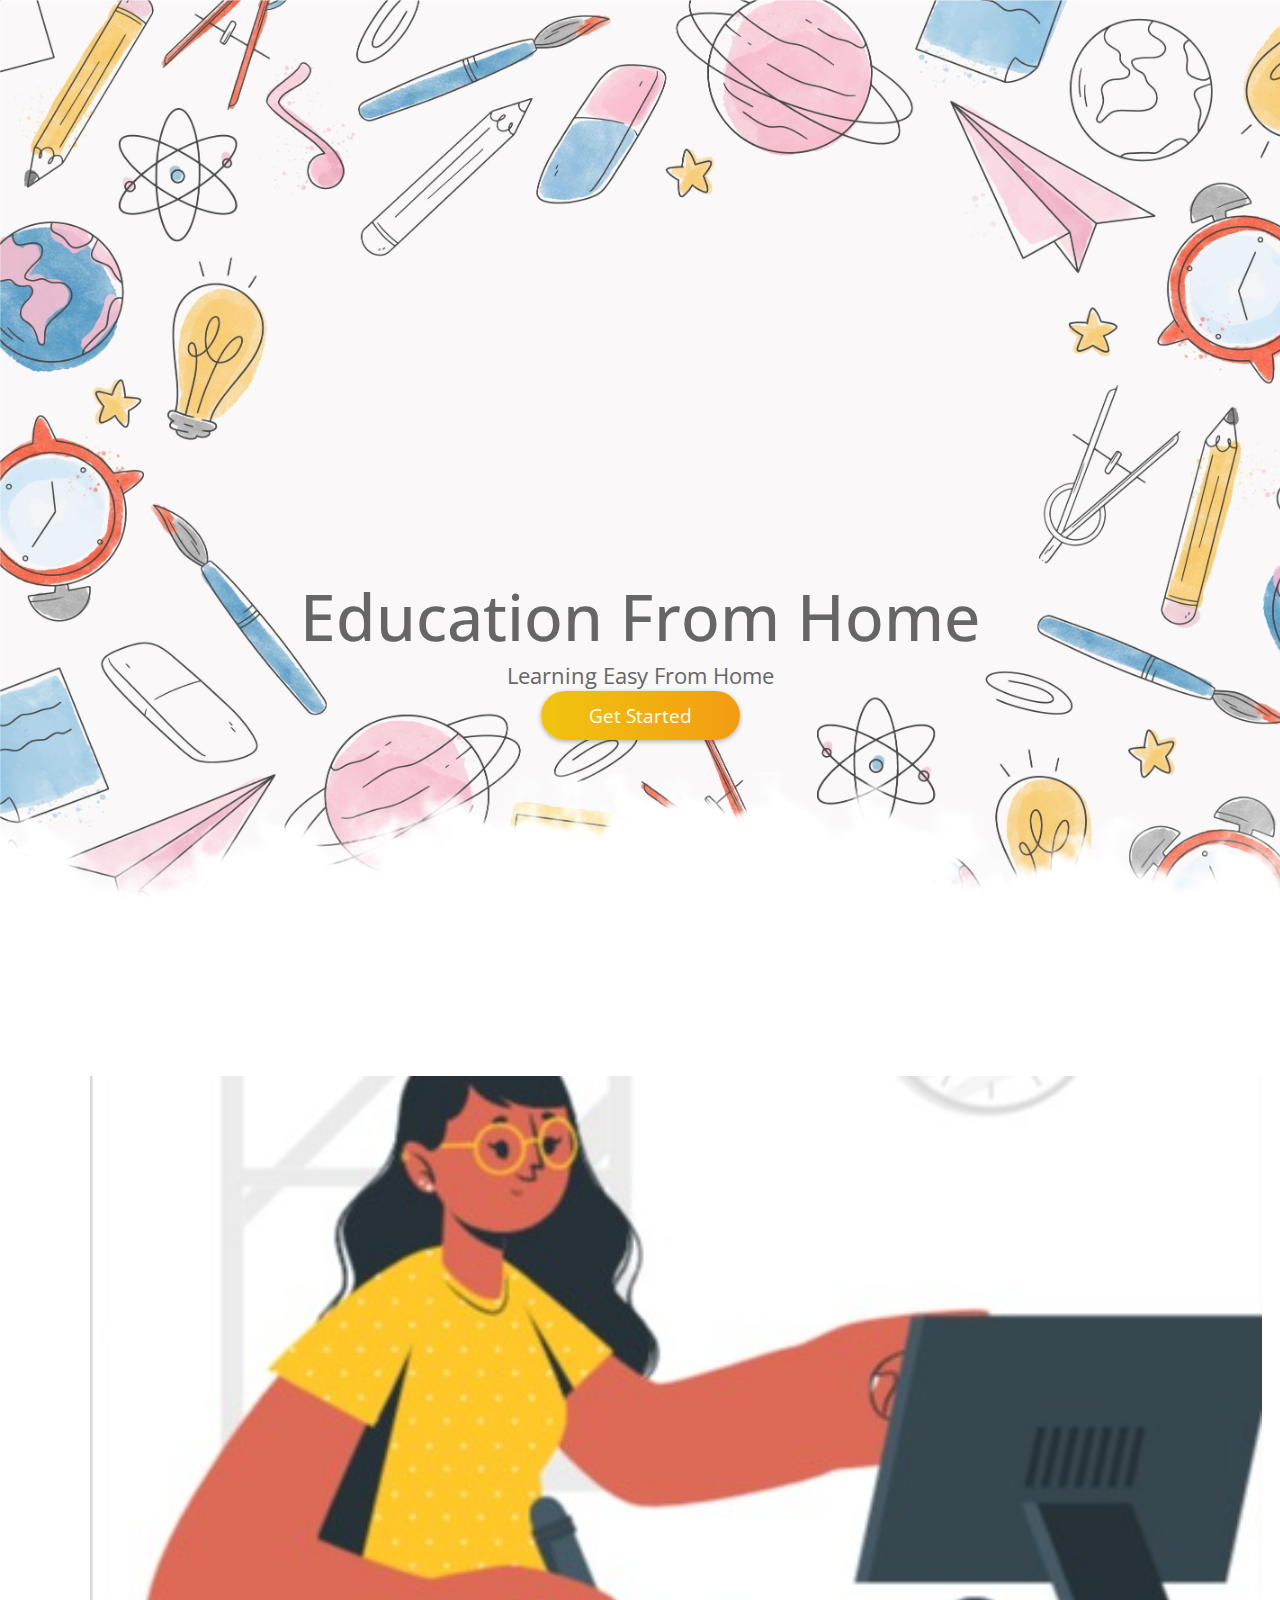
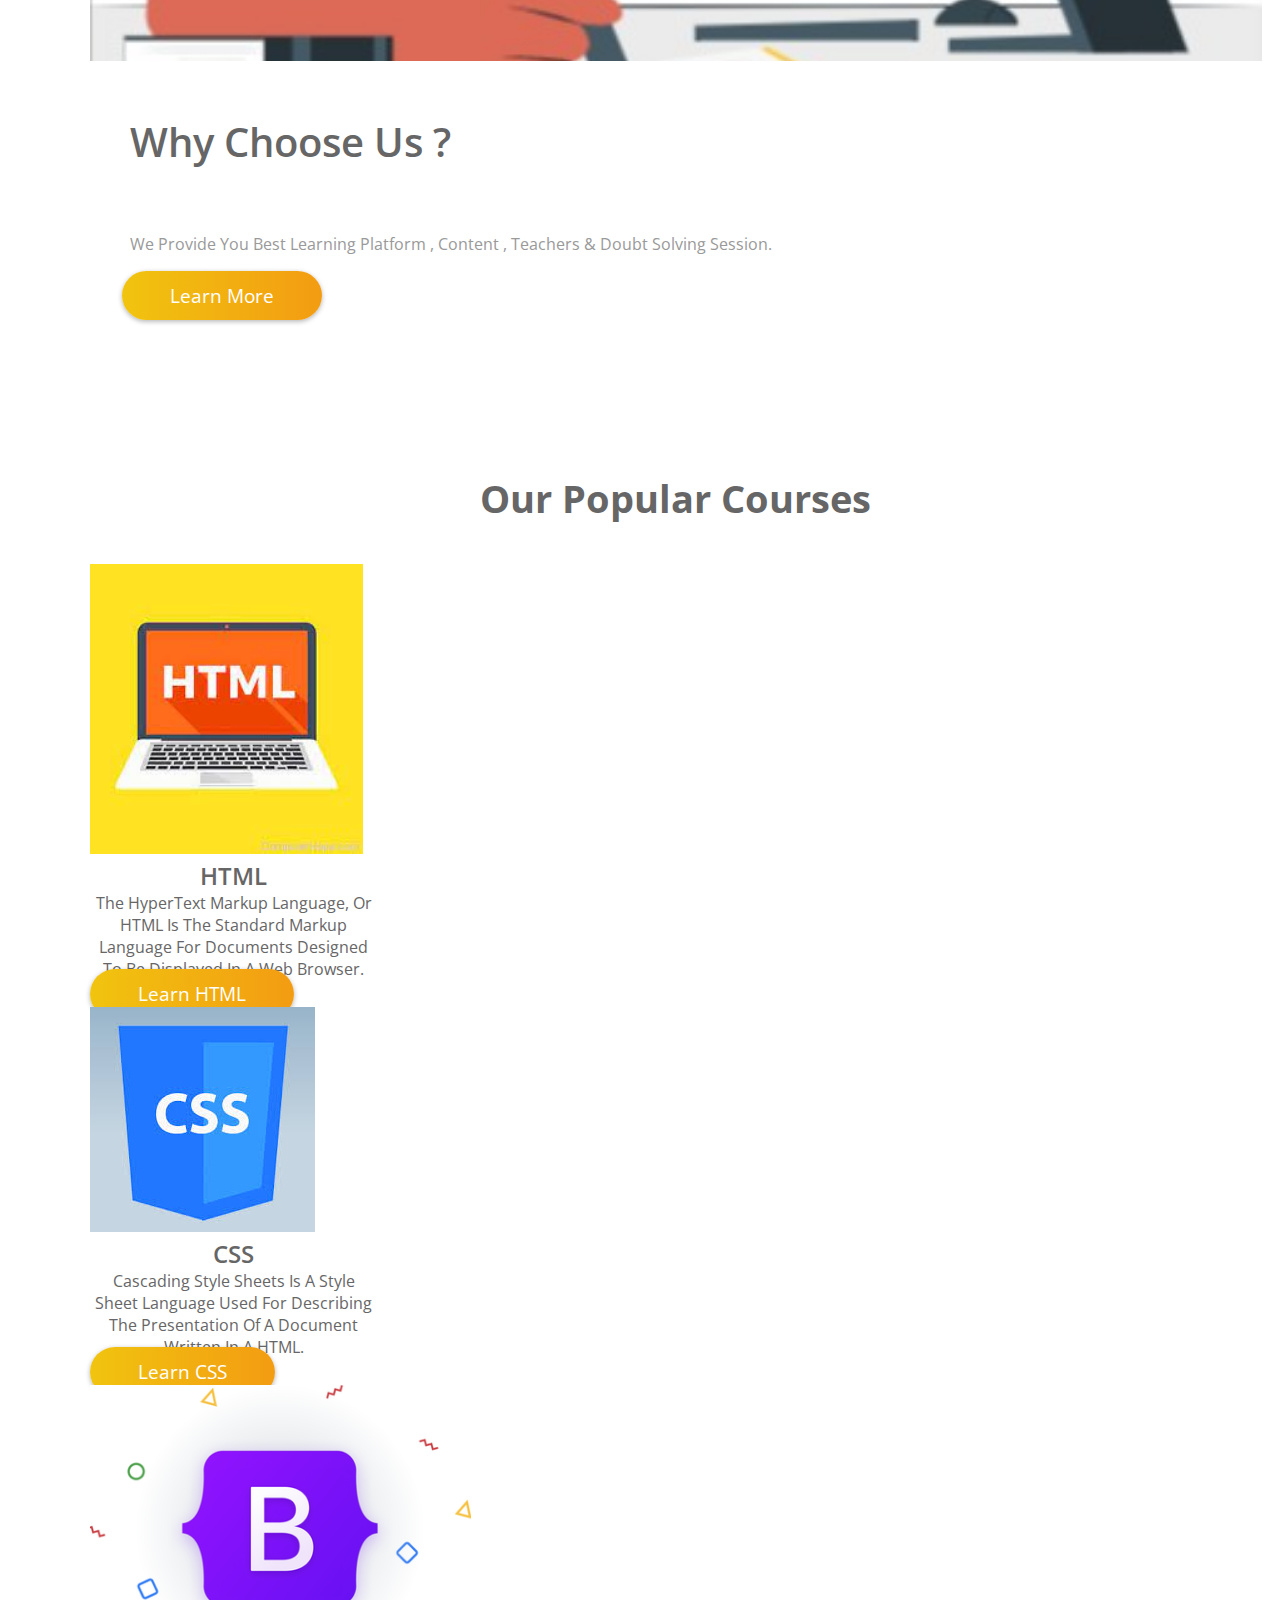
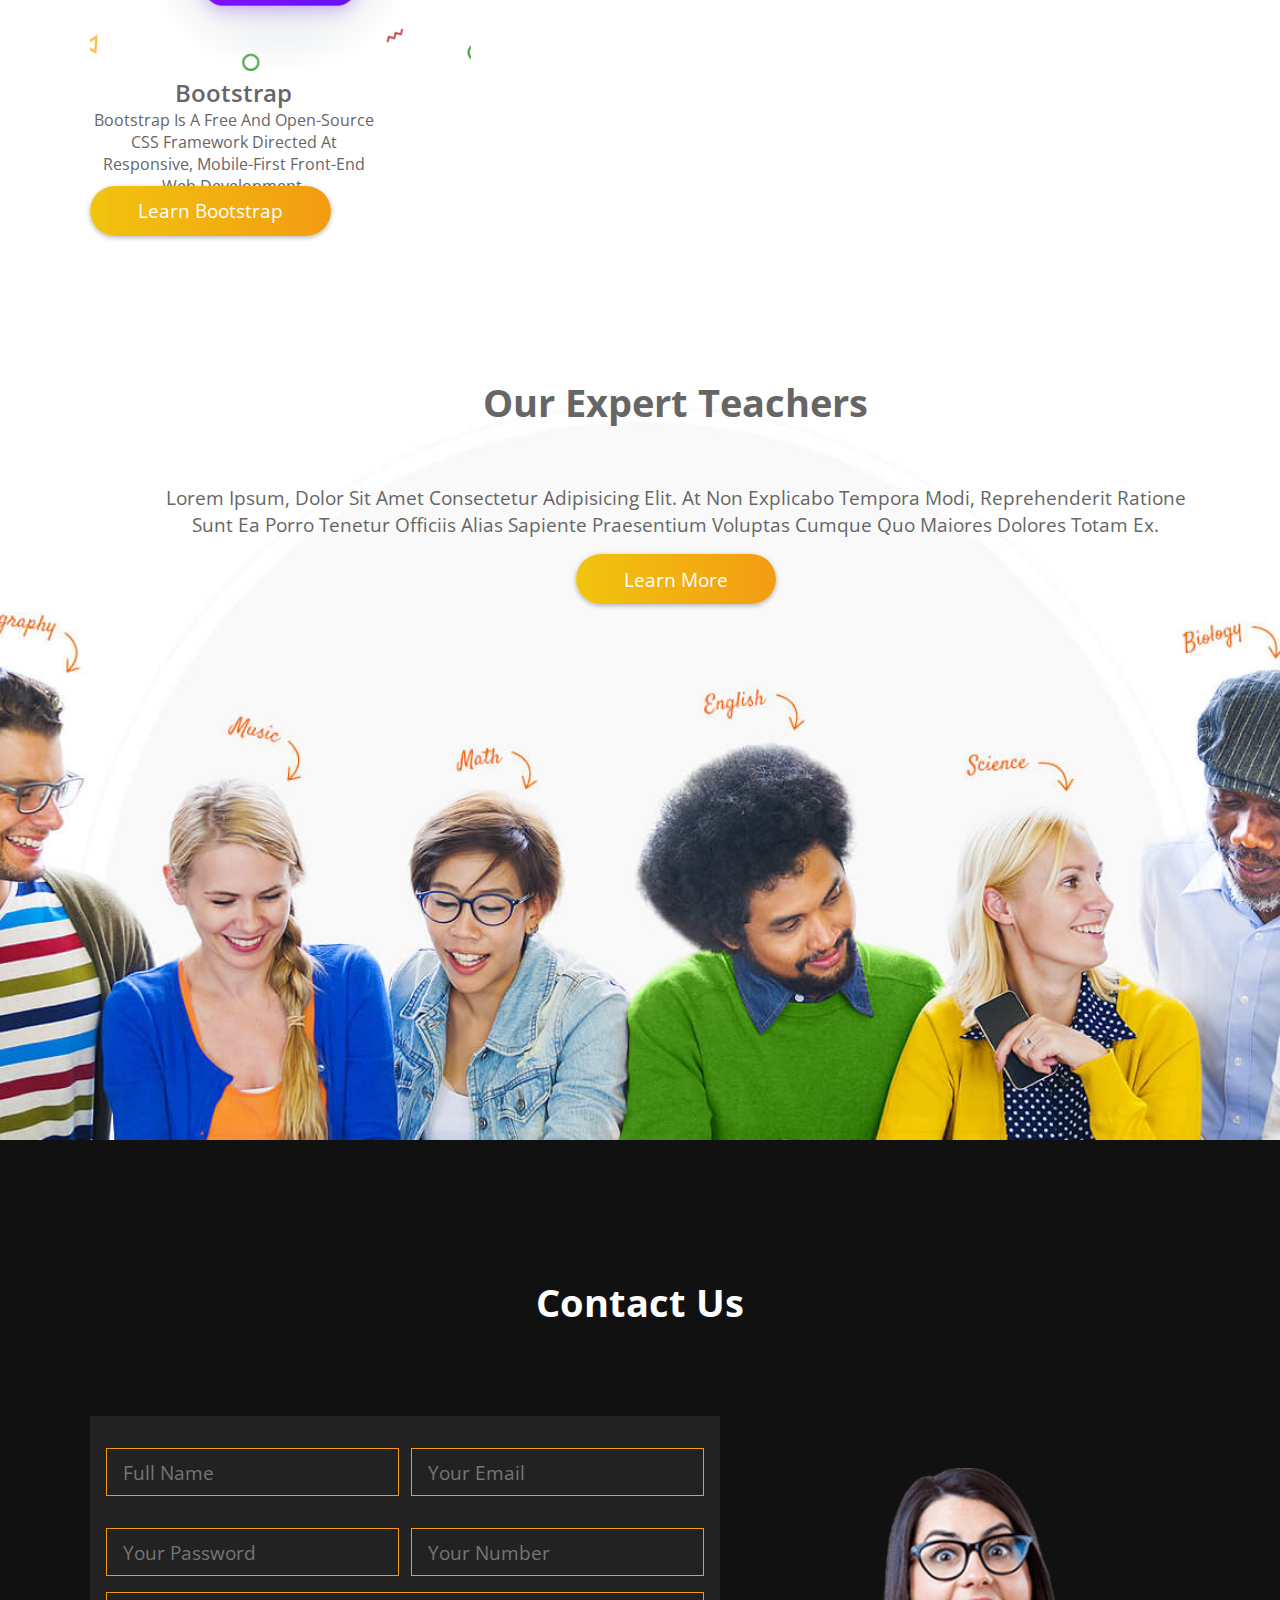
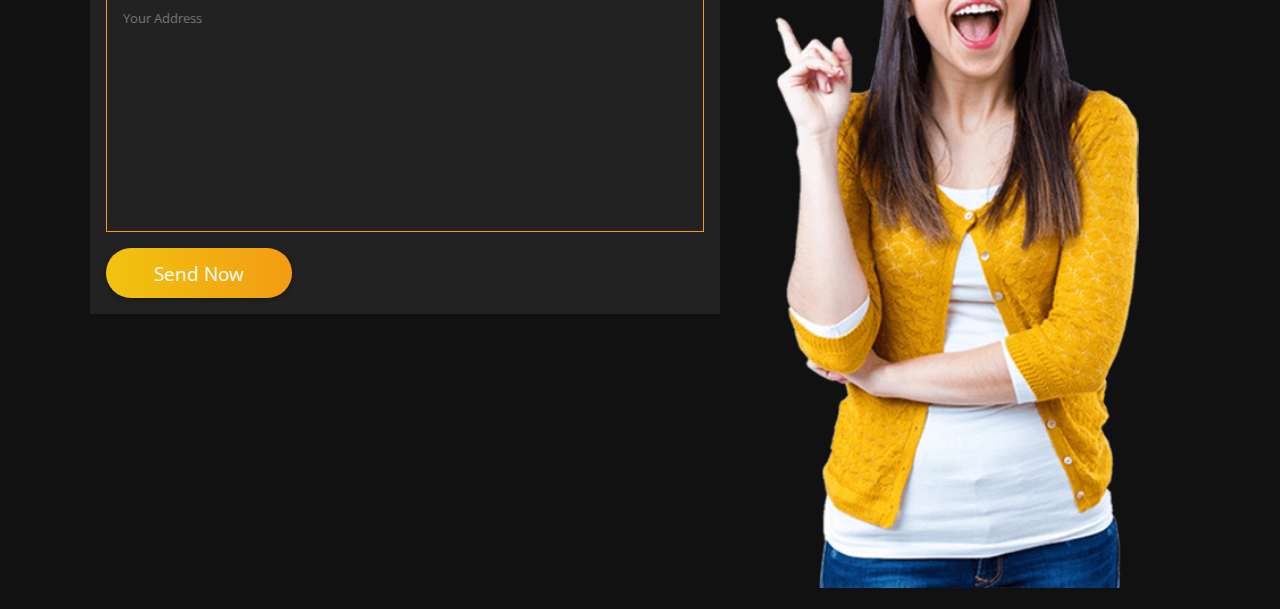
==== index.html @ 4f291eaf "intial commit" ====
<!DOCTYPE html>
<html lang="en">
<head>
    <meta charset="UTF-8">
    <meta http-equiv="X-UA-Compatible" content="IE=edge">
    <meta name="viewport" content="width=device-width, initial-scale=1.0">
    <title>E-Learning</title>

    <!-- google fonts cdn link  -->
    <link rel="preconnect" href="https://fonts.gstatic.com">
    <link href="https://fonts.googleapis.com/css2?family=Open+Sans:wght@300;400;600&display=swap" rel="stylesheet">

    <!-- font awesome cdn link  -->
    <link rel="stylesheet" href="https://cdnjs.cloudflare.com/ajax/libs/font-awesome/5.15.2/css/all.min.css">

    <!-- custom css file link  -->
    <link rel="stylesheet" href="css/style.css">

    <!-- Bootstrap link -->
    <link href="https://cdn.jsdelivr.net/npm/bootstrap@5.1.3/dist/css/bootstrap.min.css" rel="stylesheet" integrity="sha384-1BmE4kWBq78iYhFldvKuhfTAU6auU8tT94WrHftjDbrCEXSU1oBoqyl2QvZ6jIW3" crossorigin="anonymous">
    <script src="https://cdn.jsdelivr.net/npm/bootstrap@5.1.3/dist/js/bootstrap.bundle.min.js" integrity="sha384-ka7Sk0Gln4gmtz2MlQnikT1wXgYsOg+OMhuP+IlRH9sENBO0LRn5q+8nbTov4+1p" crossorigin="anonymous"></script>
    <script src="https://cdn.jsdelivr.net/npm/@popperjs/core@2.10.2/dist/umd/popper.min.js" integrity="sha384-7+zCNj/IqJ95wo16oMtfsKbZ9ccEh31eOz1HGyDuCQ6wgnyJNSYdrPa03rtR1zdB" crossorigin="anonymous"></script>
    <script src="https://cdn.jsdelivr.net/npm/bootstrap@5.1.3/dist/js/bootstrap.min.js" integrity="sha384-QJHtvGhmr9XOIpI6YVutG+2QOK9T+ZnN4kzFN1RtK3zEFEIsxhlmWl5/YESvpZ13" crossorigin="anonymous"></script>
    <!-- Jquery Header & Footer link -->
    <script src="https://code.jquery.com/jquery-3.3.1.js" integrity="sha256-2Kok7MbOyxpgUVvAk/HJ2jigOSYS2auK4Pfzbm7uH60=" crossorigin="anonymous"></script>
    <script> 
        $(function(){
          $("#header").load("header.html"); 
          $("#footer").load("footer.html"); 
        });
    </script> 
</head>
<body>
    <!-- Header Section Starts -->
    <header>
        <div id="header"></div>
    </header>
    <!-- Header Section Ends -->
    <Section class="home" id="home">
        <div class="home_content">
            <h1>Education From Home</h1>
            <p>Learning Easy from Home</p>
            <a href="#"><button class="my_btn">Get Started</button></a>
        </div>
        <div class="shape-animation"></div>
    </Section>
    <!-- About Us Section Starts -->
    <section class="about" id="about">
        <div class="container">
            <div class="row">
                <div class="col-md-6">
                    <div class="about_image">
                        <img src="pics/About-us-image.jpeg" alt="About us" >
                    </div>
                </div>
                <div class="col-md-6">
                    <div class="about_content">
                        <h3>Why Choose Us ?</h3>
                        <p>We provide you best learning platform , content , teachers & doubt solving session.</p>
                        <a href="#"><button class="my_btn">learn more</button></a>
                    </div>
                </div>
            </div>
        </div>

    </section>
    <!-- About Us Section Endss -->
    <!-- Contact Section Starts -->
    <section class="course" id="course">
        <div class="container">
            <h1 class="heading">our popular courses</h1> 
            <div class="row">
                <div class="col-md-4">
                    <div class="course1">
                        <div class="card" style="width: 18rem;">
                            <img src="pics/html_course.jpg" class="card-img-top" alt="Html logo" height="290">
                            <div class="card-body ">
                              <h5 class="card-title ">HTML</h5>
                              <p class="card-text">The HyperText Markup Language, or HTML is the standard markup language for documents designed to be displayed in a web browser.</p>
                              <a href="HTML.html" target="_blank" class="my_btn ">Learn HTML</a>
                            </div>
                          </div>
                    </div>
                </div>
                <div class="col-md-4">
                    <div class="course2">
                        <div class="card" style="width: 18rem;">
                            <img src="pics/css_course.jpg" class="card-img-top" alt="CSslogo">
                            <div class="card-body">
                              <h5 class="card-title">CSS</h5>
                              <p class="card-text">Cascading Style Sheets is a style sheet language used for describing the presentation of a document written in a  HTML.</p>
                              <a href="Learn-CSS.html" target="_blank" class="my_btn ">Learn CSS</a>
                            </div>
                          </div>
                    </div>
                </div>
                <div class="col-md-4">
                    <div class="course3">
                        <div class="card" style="width: 18rem;">
                            <img src="pics/bootstrap.png" class="card-img-top" alt="CSslogo" height="286">
                            <div class="card-body course_body">
                              <h5 class="card-title">Bootstrap</h5>
                              <p class="card-text">Bootstrap is a free and open-source CSS framework directed at responsive, mobile-first front-end web development. </p>
                              <a href="#"  class="my_btn ">Learn Bootstrap</a>
                            </div>
                          </div>
                    </div>
                </div>
            </div>
        </div>

    </section>
    <!-- Contact Section Endss -->

    <!-- teacher section starts  -->
   
    <section class="teacher" id="teacher">
        <div class="container">
            <h1 class="heading">our expert teachers</h1> 
            <p>Lorem ipsum, dolor sit amet consectetur adipisicing elit. At non explicabo tempora modi, reprehenderit ratione sunt ea porro tenetur officiis alias sapiente praesentium voluptas cumque quo maiores dolores totam ex.</p>
            <a href="#"><button class="my_btn">learn more</button></a>
        </div>
    </section>
     <!-- teacher section ends  -->

    <!-- Contact section Stars  -->
    <section class="contact" id="contact">
        <h1 class="heading">contact us</h1>
        <div class="row-custom">

            <form action="">
                <input type="text" placeholder="full name" class="input-box">
                <input type="email" placeholder="your email" class="input-box">
                <input type="password" placeholder="your password" class="input-box">
                <input type="number" placeholder="your number" class="input-box">
                <textarea name="" id="" cols="30" rows="10" class="address-box" placeholder="your address"></textarea>
                <input type="submit" class="my_btn" value="send now">
            </form>
        
            <div class="contact-image">
                <img src="pics/contact-img.png" alt="A girl">
            </div>
        
        </div>
    </section>

    <!-- Contact section ends  --> 

    <footer>
        <div id="footer"></div>
    </footer>
</body>
</html>
---- css/style.css ----
:root{
    --gradient:linear-gradient(90deg, #f1c40f, #f39c12);
}

*{
    font-family: 'Open Sans', sans-serif;
    margin:0; padding:0;
    box-sizing: border-box;
    border:none; outline: none;
    text-decoration: none;
    text-transform: capitalize;
    transition: all .2s linear;
}

*::selection{
    background:#f39c12;
    color:#fff;
}

html{
    /* font-size: 62.5%; */
    overflow-x: hidden;
}
.container{
    width: 1172px;
}

section{
    min-height: 100vh;
    padding:1rem 7%;
    padding-top:6rem;
}

.my_btn{ 
    background: var(--gradient);
    color: #fff;
    cursor: pointer;
    box-shadow: 0 .1rem .3rem rgba(0,0,0,.3);
    border-radius: 4rem;
    padding: .7rem 3rem;
    font-size: 1.2rem;
}
.my_btn:hover{
    color: #666;
}
.home{
   
    background-image: url(../pics/home-bg.jpg);
    background-size: cover;
    /* background-position: center; */
    background-attachment: fixed;
    position: relative;
    text-align: center;
}
.home_content{
    position: absolute;
    left: 0;
    right: 0;
    bottom: 10rem;
}
.home_content h1{
    font-size: 4rem;
    color: #666;
    font-weight: 500;
}
.home_content p{
    font-size: 1.4rem;
    color: #666;
}
.shape-animation{
    width:100%;
    min-height: 10rem;
    position: absolute;
    bottom: -2rem;
    left: 0rem;
    background: url(../pics/shape.png);
    animation: my-animate 10s linear infinite;
}
@keyframes my-animate {
    0%{
        background-position-x: 0rem;
    }

    100%{
        background-position-x: 100rem;
    }
    
}
/* About Us Section */

section#about {
    margin-top: 5rem;
}

.about_image img{
    height: 65vh;
    width: 100%;
    object-fit: cover;
}
.about_content{
    padding-left:  2rem;
}
.about_content h3{
    
    font-size: 2.5rem;
    color:#666;
    padding: 3rem 0.5rem;
    font-weight: 600;
}
.about_content p{
    font-size: 1rem;
    color:#999;
    padding:1rem 0.5rem;
}
.heading{
    color: #666;
    font-size: 2.4rem;
    text-align: center;
    padding: 2.5rem 0rem;
}
.card-title{
    font-weight: 600;
    color: #666;
    font-size: 1.5rem;
    text-align: center;
}
.card-text{
    color: #666;
    text-align: center;
  
}
/* teacher section */
.teacher {
    text-align: center;
    background:url(../pics/teachers.jfif) no-repeat;
    background-size: cover;
    background-position: bottom;
}
.teacher p{
    font-size: 1.2rem;
    color:#666;
    width:65rem;
    margin:1rem auto;
}

/* contact section */
.contact{
    background:#111;
}

.contact .heading{
    color:#fff;
}
.contact .row-custom{
    display: flex;
    align-items: flex-start;
    justify-content: center;
    flex-wrap: wrap;
}

.contact .row-custom form{
    flex:1 1 30rem;
    background:#222;
    padding:1rem;
    display: flex;
    justify-content: space-between;
    flex-wrap: wrap;
    margin-top: 3rem;
    align-items: flex-start;
}
.contact .row-custom form .input-box{
    height:3rem;
    width:49%;
    border:.1rem solid #f39c12;
    padding:0 1rem;
    margin:1rem 0;
    font-size: 1.2rem;
    color:#fff;
    background:none;
    text-transform: none;
    /* border-color: #f39c12; */
}
.contact ::placeholder{
    text-transform: capitalize;
}
.contact  .address-box{
    height:15rem;
    padding:1rem;
    resize: none;
    width:100%;
    border: 1px solid #f39c12;
    background: none;
    color: #ffff;
}

.contact .row-custom .contact-image img{
    height: 80vh;
    margin-top: 6.2rem;
    margin-left: 1rem;
}
.contact .row-custom form .my_btn{
    margin-top: 1rem;
}
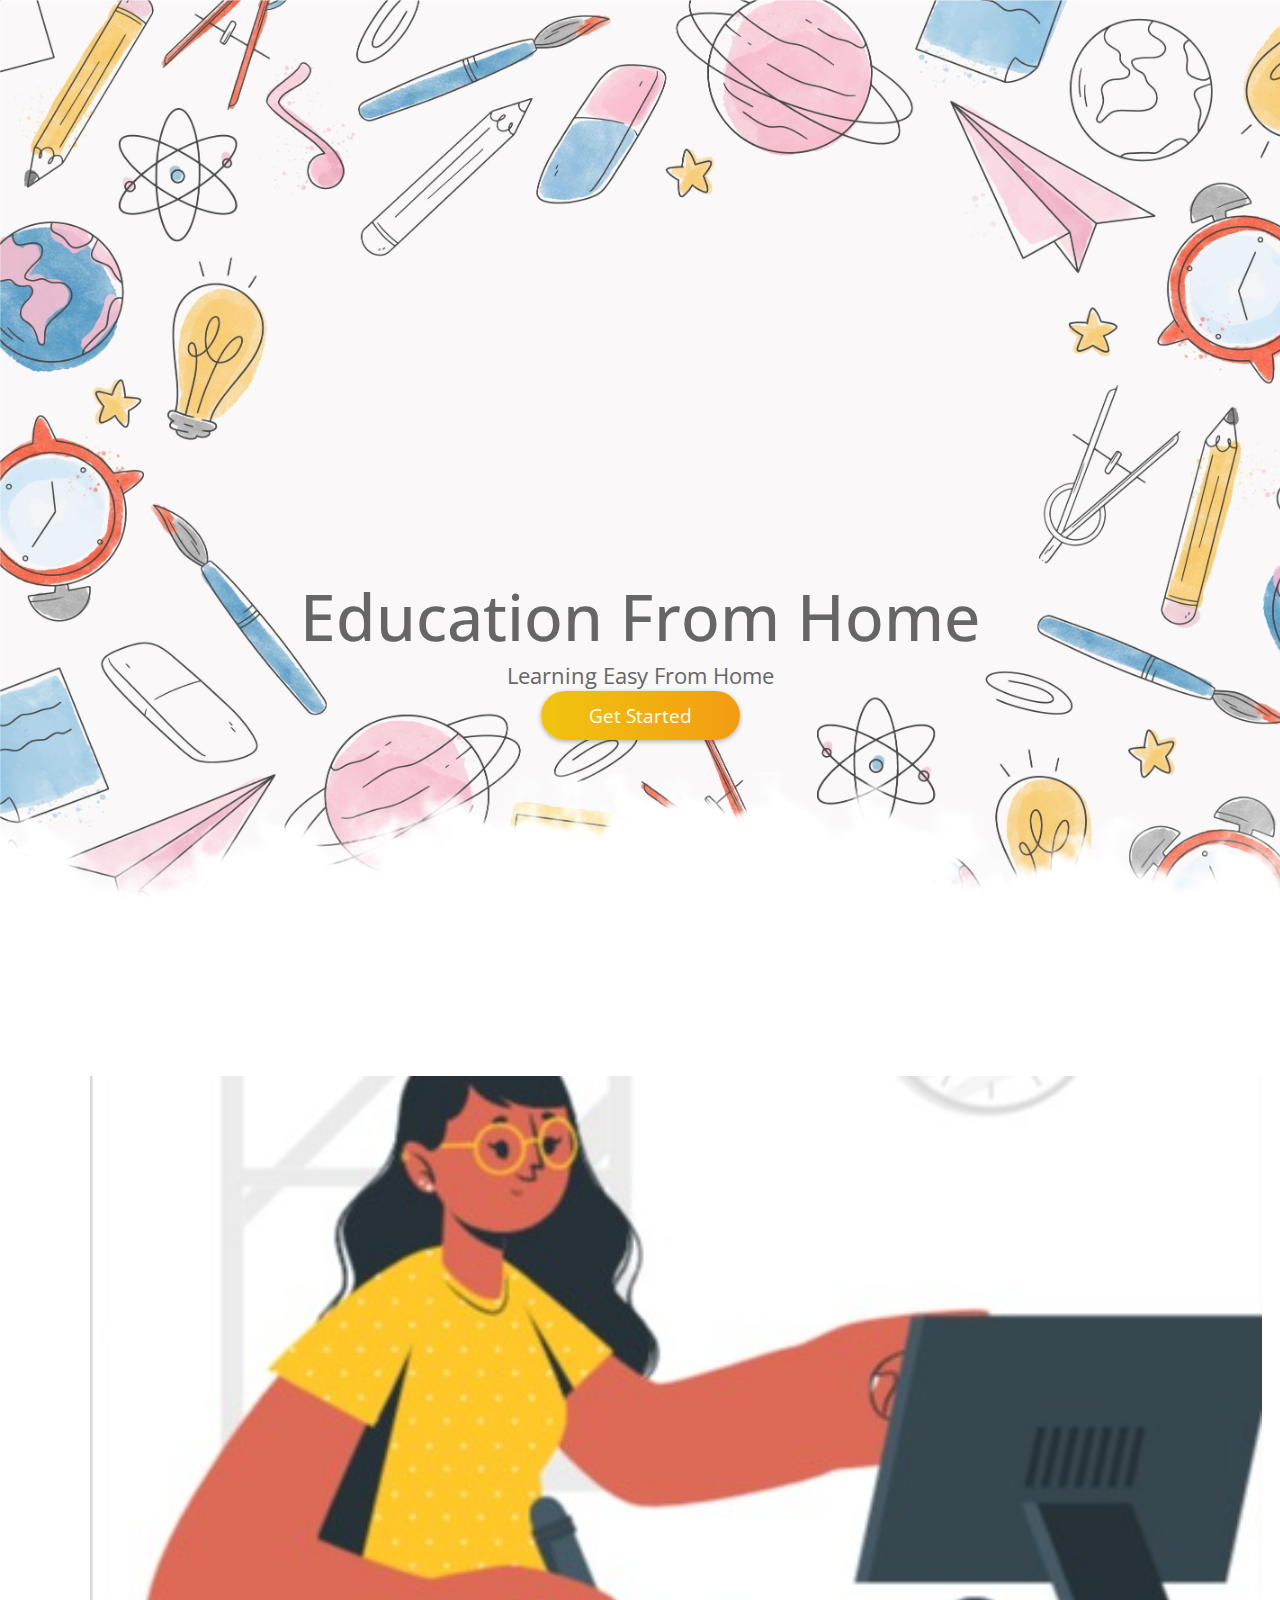
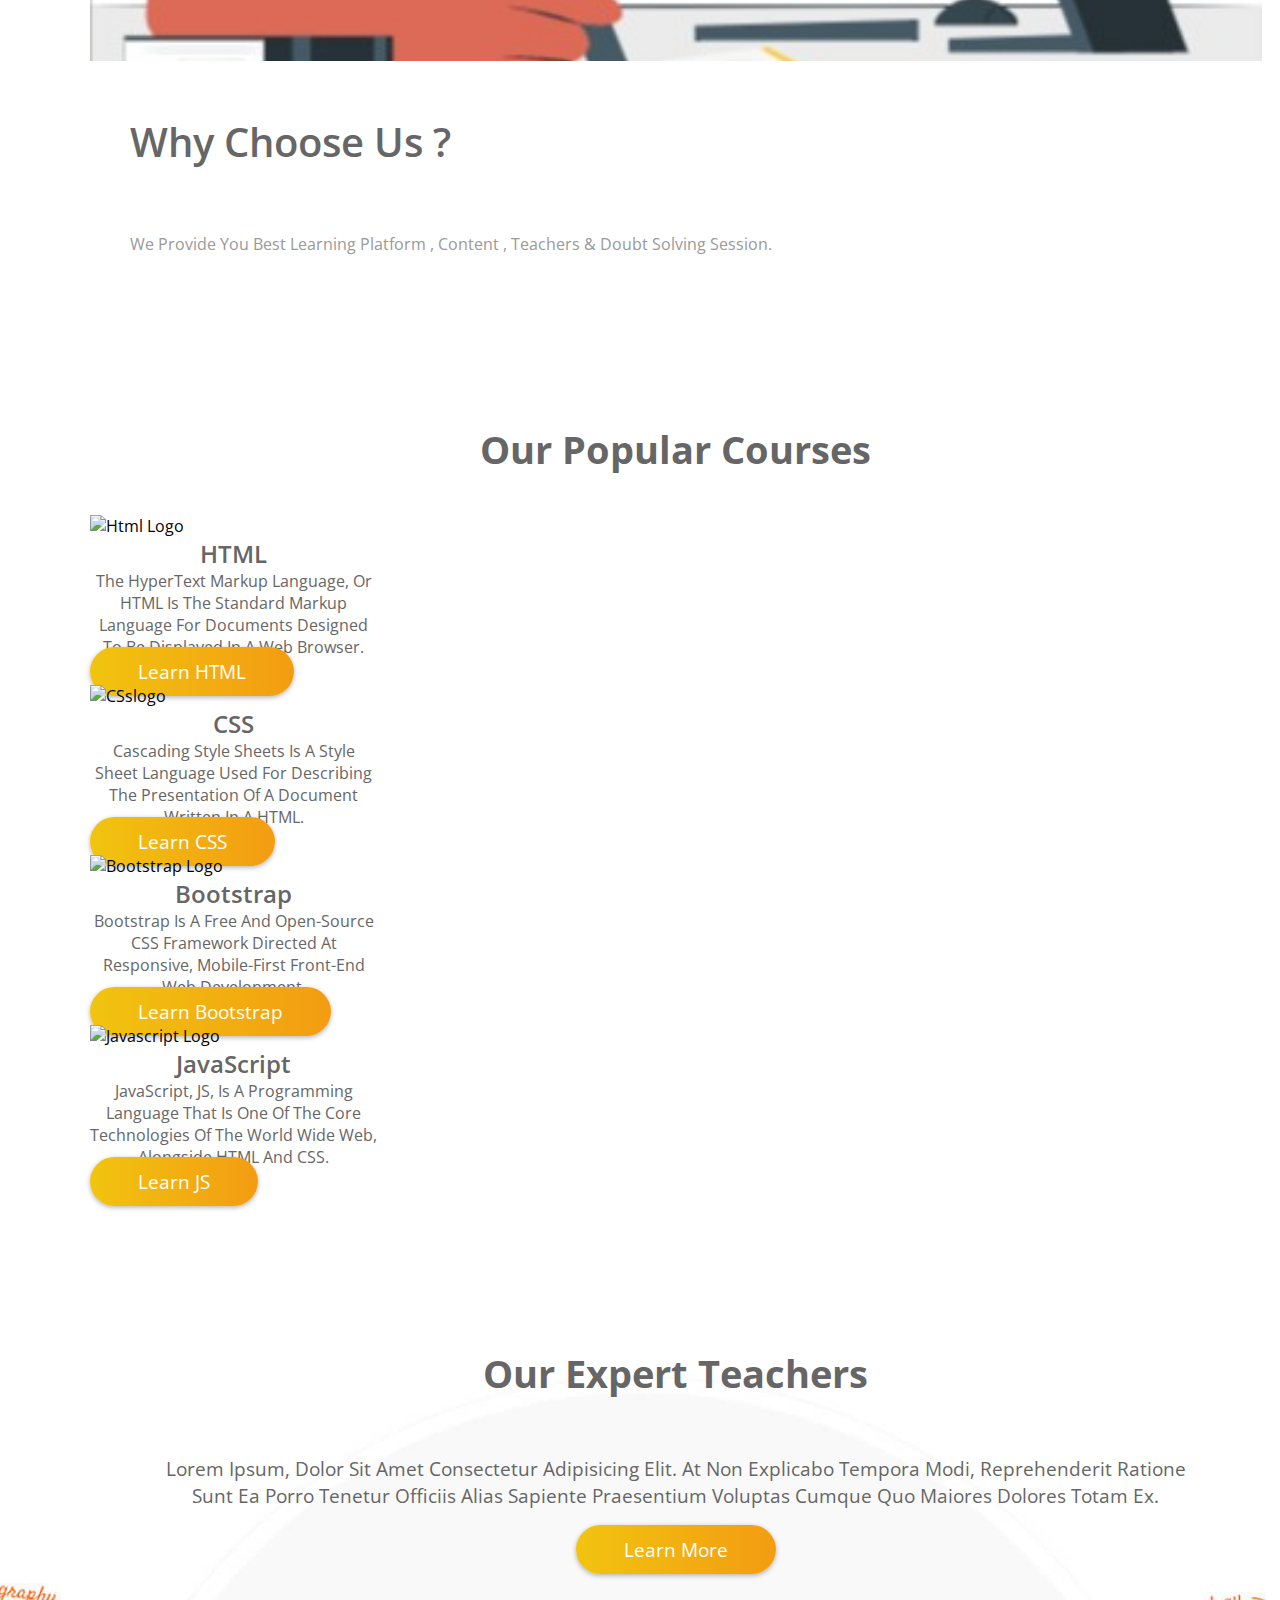
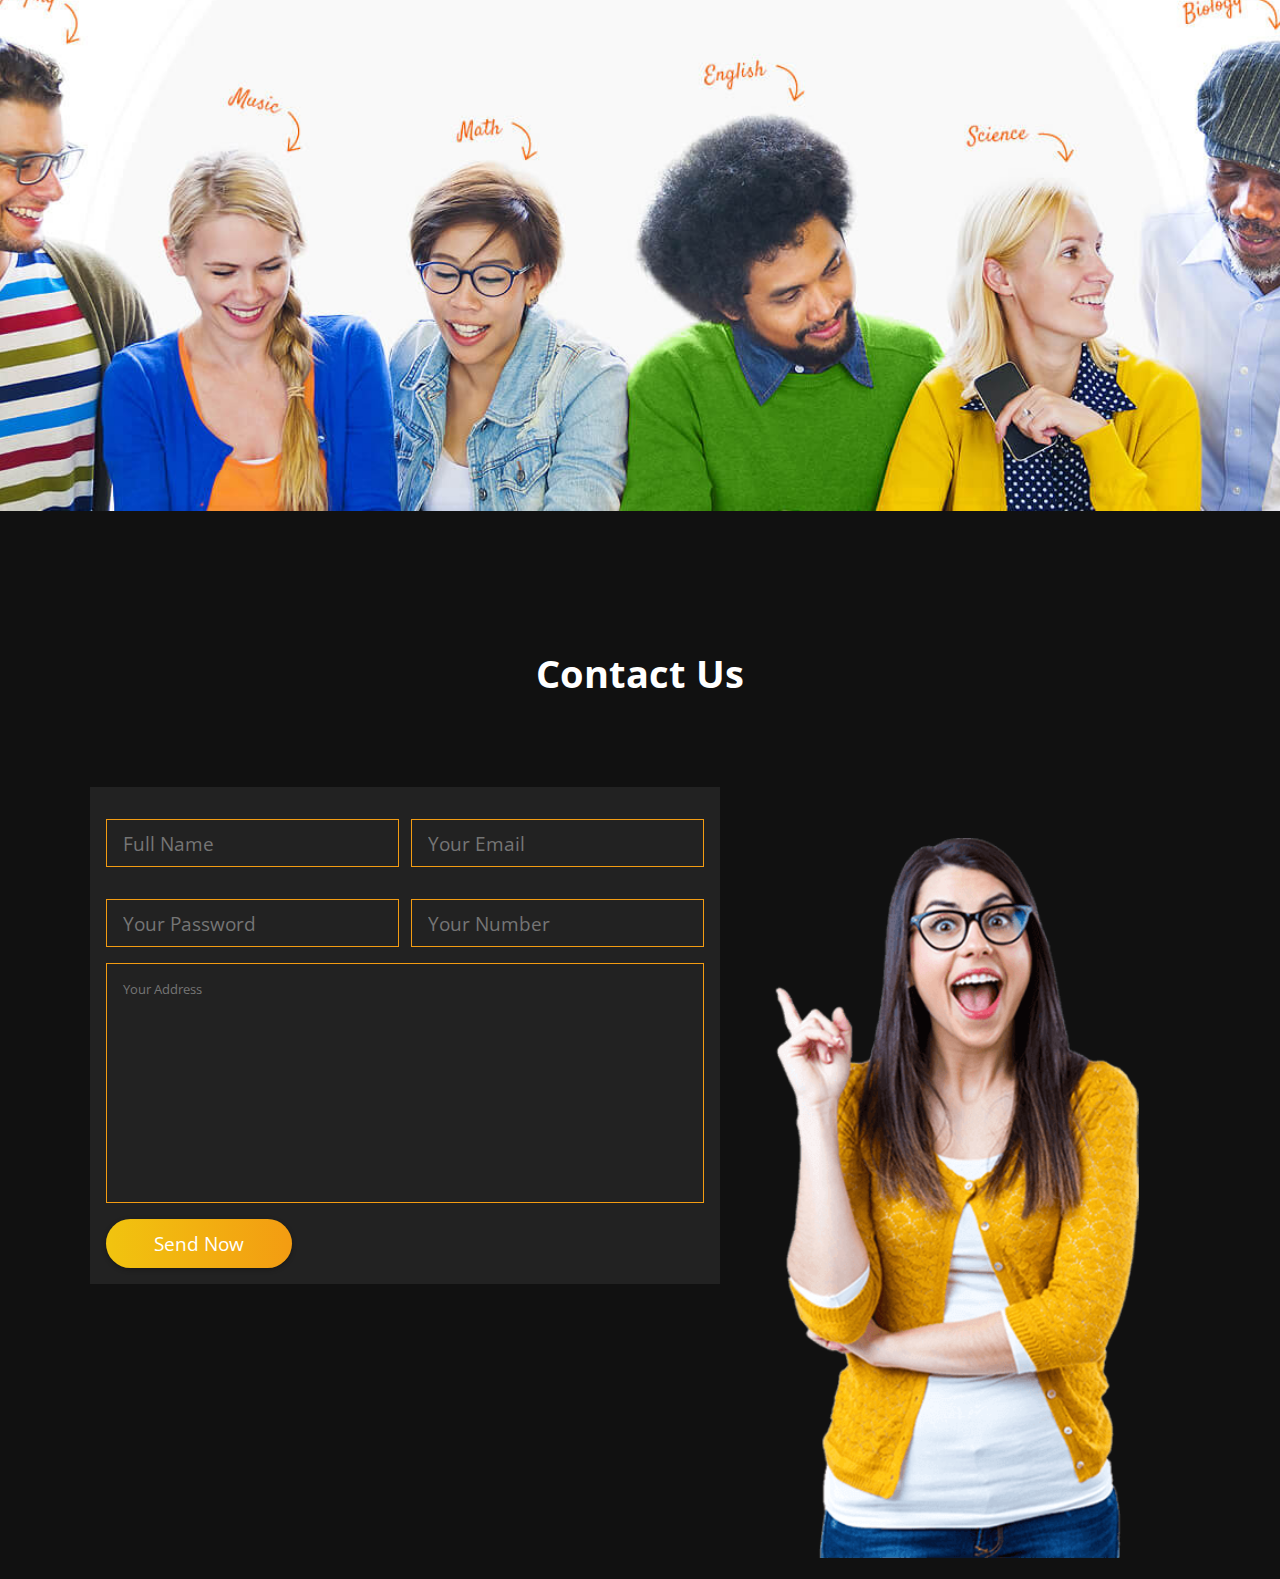
==== commit 64d1cc3e: "initial commit" ====
--- a/index.html
+++ b/index.html
@@ -40,7 +40,7 @@
         <div class="home_content">
             <h1>Education From Home</h1>
             <p>Learning Easy from Home</p>
-            <a href="#"><button class="my_btn">Get Started</button></a>
+            <a href="#course"><button class="my_btn">Get Started</button></a>
         </div>
         <div class="shape-animation"></div>
     </Section>
@@ -48,16 +48,16 @@
     <section class="about" id="about">
         <div class="container">
             <div class="row">
-                <div class="col-md-6">
+                <div class="col-12 col-md-6">
                     <div class="about_image">
                         <img src="pics/About-us-image.jpeg" alt="About us" >
                     </div>
                 </div>
-                <div class="col-md-6">
+                <div class="col-12 col-md-6">
                     <div class="about_content">
                         <h3>Why Choose Us ?</h3>
                         <p>We provide you best learning platform , content , teachers & doubt solving session.</p>
-                        <a href="#"><button class="my_btn">learn more</button></a>
+                        <!-- <a href="#"><button class="my_btn">Learn more</button></a> -->
                     </div>
                 </div>
             </div>
@@ -68,16 +68,16 @@
     <!-- Contact Section Starts -->
     <section class="course" id="course">
         <div class="container">
-            <h1 class="heading">our popular courses</h1> 
-            <div class="row">
+            <h1 class="heading">Our Popular Courses</h1> 
+            <div class="row gy-5">
                 <div class="col-md-4">
                     <div class="course1">
                         <div class="card" style="width: 18rem;">
-                            <img src="pics/html_course.jpg" class="card-img-top" alt="Html logo" height="290">
+                            <img src="pics/html_course2.jpg" class="card-img-top" alt="Html logo">
                             <div class="card-body ">
                               <h5 class="card-title ">HTML</h5>
                               <p class="card-text">The HyperText Markup Language, or HTML is the standard markup language for documents designed to be displayed in a web browser.</p>
-                              <a href="HTML.html" target="_blank" class="my_btn ">Learn HTML</a>
+                              <a href="learn_HTML.html" target="_blank" class="my_btn ">Learn HTML</a>
                             </div>
                           </div>
                     </div>
@@ -85,11 +85,11 @@
                 <div class="col-md-4">
                     <div class="course2">
                         <div class="card" style="width: 18rem;">
-                            <img src="pics/css_course.jpg" class="card-img-top" alt="CSslogo">
+                            <img src="pics/css_course2.jpg" class="card-img-top" alt="CSslogo">
                             <div class="card-body">
                               <h5 class="card-title">CSS</h5>
                               <p class="card-text">Cascading Style Sheets is a style sheet language used for describing the presentation of a document written in a  HTML.</p>
-                              <a href="Learn-CSS.html" target="_blank" class="my_btn ">Learn CSS</a>
+                              <a href="Learn_CSS2.html" target="_blank" class="my_btn ">Learn CSS</a>
                             </div>
                           </div>
                     </div>
@@ -97,15 +97,51 @@
                 <div class="col-md-4">
                     <div class="course3">
                         <div class="card" style="width: 18rem;">
-                            <img src="pics/bootstrap.png" class="card-img-top" alt="CSslogo" height="286">
+                            <img src="pics/bootstrap2.png" class="card-img-top" alt="bootstrap logo">
                             <div class="card-body course_body">
                               <h5 class="card-title">Bootstrap</h5>
                               <p class="card-text">Bootstrap is a free and open-source CSS framework directed at responsive, mobile-first front-end web development. </p>
-                              <a href="#"  class="my_btn ">Learn Bootstrap</a>
+                              <a href="learn_bootstrap.html"  class="my_btn ">Learn Bootstrap</a>
                             </div>
                           </div>
                     </div>
                 </div>
+                <div class="col-md-4">
+                    <div class="course4">
+                        <div class="card" style="width: 18rem;">
+                            <img src="pics/javascript.png" class="card-img-top" alt="javascript logo" >
+                            <div class="card-body ">
+                              <h5 class="card-title ">JavaScript</h5>
+                              <p class="card-text">JavaScript,  JS, is a programming language that is one of the core technologies of the World Wide Web, alongside HTML and CSS.</p>
+                              <a href="learn_JS.html" target="_blank" class="my_btn ">Learn JS</a>
+                            </div>
+                          </div>
+                    </div>
+                </div>
+                <!-- <div class="col-md-4">
+                    <div class="course5">
+                        <div class="card" style="width: 18rem;">
+                            <img src="pics/angular.png" class="card-img-top" alt="angularlogo" >
+                            <div class="card-body">
+                              <h5 class="card-title">Angular</h5>
+                              <p class="card-text">Angular is a TypeScript-based free and open-source web application framework led by the Angular Team at Google and by a community.</p>
+                              <a href="#" target="_blank" class="my_btn ">Learn Angular</a>
+                            </div>
+                        </div>
+                    </div>
+                </div>
+                <div class="col-md-4">
+                    <div class="course6">
+                        <div class="card" style="width: 18rem;">
+                            <img src="pics/nodejs.png" class="card-img-top" alt="nodejs logo" >
+                            <div class="card-body course_body">
+                              <h5 class="card-title">NodeJs</h5>
+                              <p class="card-text">Node.js is an open-source, cross-platform, back-end JavaScript runtime environment that runs on the V8 engine  and executes JavaScript code. </p>
+                              <a href="#"  class="my_btn ">Learn NodeJs</a>
+                            </div>
+                          </div>
+                    </div>
+                </div> -->
             </div>
         </div>
 
@@ -116,16 +152,16 @@
    
     <section class="teacher" id="teacher">
         <div class="container">
-            <h1 class="heading">our expert teachers</h1> 
+            <h1 class="heading">Our Expert Teachers</h1> 
             <p>Lorem ipsum, dolor sit amet consectetur adipisicing elit. At non explicabo tempora modi, reprehenderit ratione sunt ea porro tenetur officiis alias sapiente praesentium voluptas cumque quo maiores dolores totam ex.</p>
-            <a href="#"><button class="my_btn">learn more</button></a>
+            <a href="#"><button class="my_btn">Learn more</button></a>
         </div>
     </section>
      <!-- teacher section ends  -->
 
     <!-- Contact section Stars  -->
     <section class="contact" id="contact">
-        <h1 class="heading">contact us</h1>
+        <h1 class="heading">Contact Us</h1>
         <div class="row-custom">
 
             <form action="">
@@ -134,7 +170,7 @@
                 <input type="password" placeholder="your password" class="input-box">
                 <input type="number" placeholder="your number" class="input-box">
                 <textarea name="" id="" cols="30" rows="10" class="address-box" placeholder="your address"></textarea>
-                <input type="submit" class="my_btn" value="send now">
+                <input type="submit" class="my_btn" value="Send Now">
             </form>
         
             <div class="contact-image">
